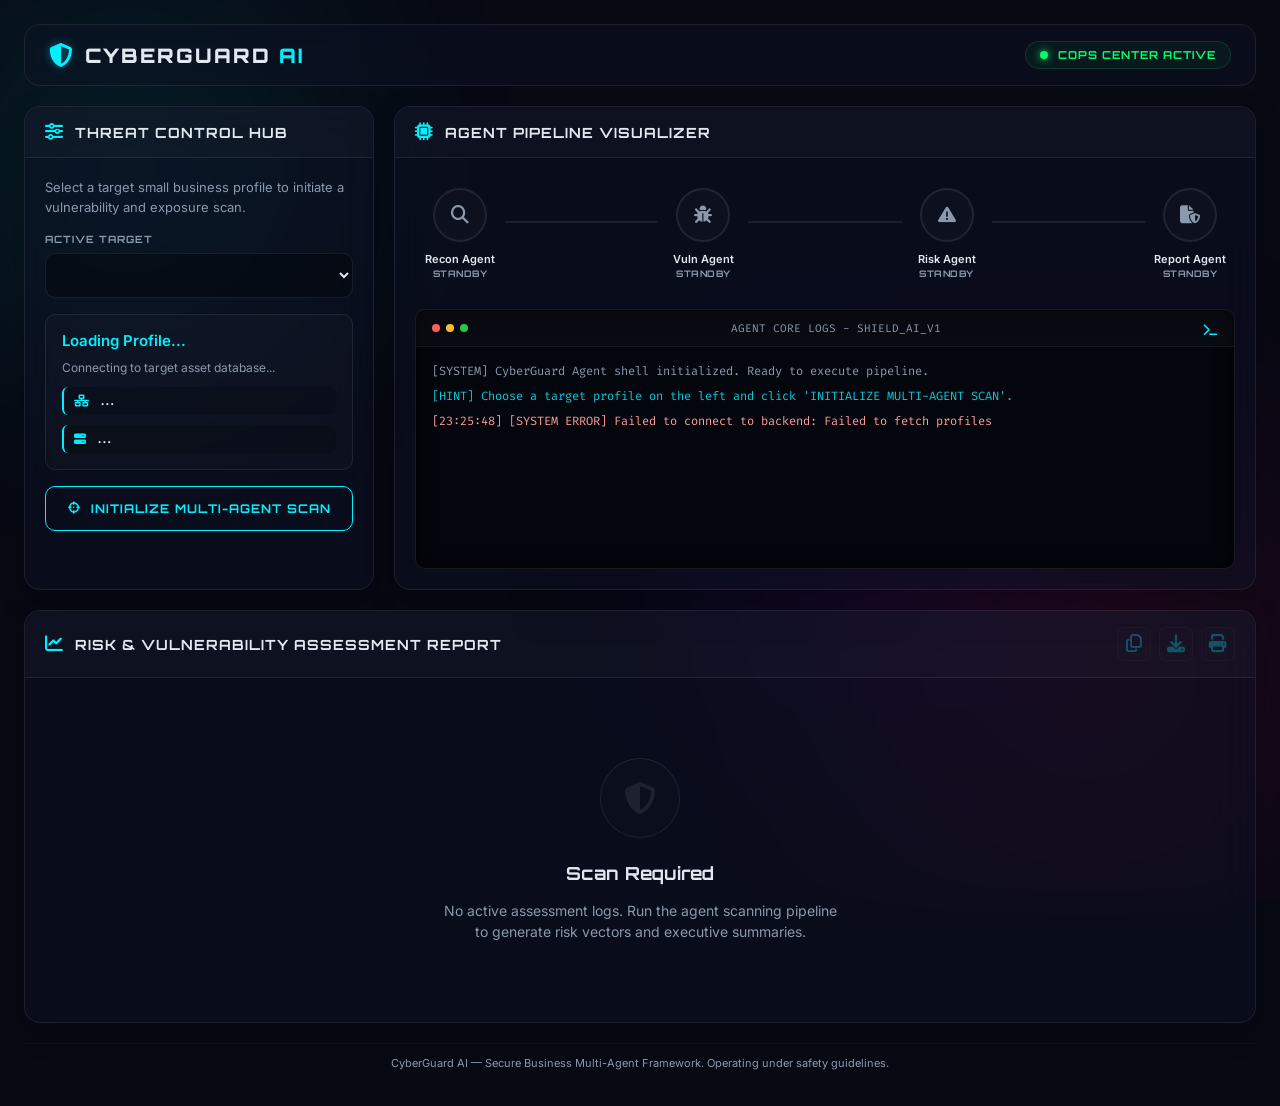
==== frontend/index.html @ 05661fcd "Initial commit of SentinelAI - modular multi-agent threat intelligence suite" ====
<!DOCTYPE html>
<html lang="en">
<head>
    <meta charset="UTF-8">
    <meta name="viewport" content="width=device-width, initial-scale=1.0">
    <title>CyberGuard AI | Enterprise Threat Intelligence Dashboard</title>
    <!-- Google Fonts -->
    <link rel="preconnect" href="https://fonts.googleapis.com">
    <link rel="preconnect" href="https://fonts.gstatic.com" crossorigin>
    <link href="https://fonts.googleapis.com/css2?family=Fira+Code:wght@400;500;700&family=Inter:wght@300;400;500;600;700;800&family=Orbitron:wght@500;600;700;800;900&display=swap" rel="stylesheet">
    <!-- FontAwesome Icons -->
    <link rel="stylesheet" href="https://cdnjs.cloudflare.com/ajax/libs/font-awesome/6.4.0/css/all.min.css">
    <!-- Main Style -->
    <link rel="stylesheet" href="style.css">
</head>
<body>
    <div class="background-effects">
        <div class="glow-orb orb-1"></div>
        <div class="glow-orb orb-2"></div>
        <div class="glow-orb orb-3"></div>
    </div>

    <div class="dashboard-container">
        <!-- Top Navbar -->
        <header class="navbar">
            <div class="logo">
                <i class="fa-solid fa-shield-halved logo-icon"></i>
                <span class="logo-text">CYBERGUARD <span class="accent-text">AI</span></span>
            </div>
            <div class="status-indicator">
                <span class="pulse-dot"></span>
                <span class="status-label">COPS CENTER ACTIVE</span>
            </div>
        </header>

        <!-- Main Layout Grid -->
        <main class="dashboard-grid">
            
            <!-- Left Panel: Controls & Profiles -->
            <section class="panel control-panel">
                <div class="panel-header">
                    <i class="fa-solid fa-sliders"></i>
                    <h2>Threat Control Hub</h2>
                </div>
                
                <div class="panel-body">
                    <p class="section-desc">Select a target small business profile to initiate a vulnerability and exposure scan.</p>
                    
                    <div class="profile-selector-container">
                        <label class="input-label">Active Target</label>
                        <select id="profile-select" class="cyber-select">
                            <!-- Populated by JavaScript -->
                        </select>
                    </div>

                    <div id="company-preview-card" class="company-card">
                        <h3 id="preview-name">Loading Profile...</h3>
                        <p id="preview-desc">Connecting to target asset database...</p>
                        <div class="target-badge">
                            <i class="fa-solid fa-network-wired"></i>
                            <span id="preview-host">...</span>
                        </div>
                        <div class="target-badge">
                            <i class="fa-solid fa-server"></i>
                            <span id="preview-ip">...</span>
                        </div>
                    </div>

                    <!-- Custom Target Input Section -->
                    <div id="custom-target-inputs" class="custom-inputs-container hidden">
                        <div class="input-group">
                            <label class="input-label" for="custom-name">Business / Asset Name</label>
                            <input type="text" id="custom-name" class="cyber-input" placeholder="e.g. Titan Corp Internal">
                        </div>
                        <div class="input-group-row">
                            <div class="input-group">
                                <label class="input-label" for="custom-host">Target Domain/Host</label>
                                <input type="text" id="custom-host" class="cyber-input" placeholder="e.g. dev.titan.com">
                            </div>
                            <div class="input-group">
                                <label class="input-label" for="custom-ip">IP Address</label>
                                <input type="text" id="custom-ip" class="cyber-input" placeholder="e.g. 192.168.1.15">
                            </div>
                        </div>
                        <div class="input-group">
                            <label class="input-label" for="custom-desc">Asset Description</label>
                            <textarea id="custom-desc" class="cyber-textarea" placeholder="Describe the business operations and asset function..." rows="3"></textarea>
                        </div>
                        <div class="input-group">
                            <label class="input-label">Target Ports to Probe</label>
                            <div class="ports-grid">
                                <!-- Row 1: Core Web / Remote -->
                                <label class="port-checkbox-label">
                                    <input type="checkbox" value="21" class="port-checkbox">
                                    <span class="port-tile"><span class="port-num">21</span><span class="port-name">FTP</span></span>
                                </label>
                                <label class="port-checkbox-label">
                                    <input type="checkbox" value="22" class="port-checkbox" checked>
                                    <span class="port-tile"><span class="port-num">22</span><span class="port-name">SSH</span></span>
                                </label>
                                <label class="port-checkbox-label">
                                    <input type="checkbox" value="23" class="port-checkbox">
                                    <span class="port-tile"><span class="port-num">23</span><span class="port-name">Telnet</span></span>
                                </label>
                                <label class="port-checkbox-label">
                                    <input type="checkbox" value="25" class="port-checkbox">
                                    <span class="port-tile"><span class="port-num">25</span><span class="port-name">SMTP</span></span>
                                </label>
                                <label class="port-checkbox-label">
                                    <input type="checkbox" value="80" class="port-checkbox" checked>
                                    <span class="port-tile"><span class="port-num">80</span><span class="port-name">HTTP</span></span>
                                </label>
                                <label class="port-checkbox-label">
                                    <input type="checkbox" value="110" class="port-checkbox">
                                    <span class="port-tile"><span class="port-num">110</span><span class="port-name">POP3</span></span>
                                </label>
                                <label class="port-checkbox-label">
                                    <input type="checkbox" value="143" class="port-checkbox">
                                    <span class="port-tile"><span class="port-num">143</span><span class="port-name">IMAP</span></span>
                                </label>
                                <label class="port-checkbox-label">
                                    <input type="checkbox" value="389" class="port-checkbox">
                                    <span class="port-tile"><span class="port-num">389</span><span class="port-name">LDAP</span></span>
                                </label>
                                <label class="port-checkbox-label">
                                    <input type="checkbox" value="443" class="port-checkbox" checked>
                                    <span class="port-tile"><span class="port-num">443</span><span class="port-name">HTTPS</span></span>
                                </label>
                                <label class="port-checkbox-label">
                                    <input type="checkbox" value="445" class="port-checkbox">
                                    <span class="port-tile"><span class="port-num">445</span><span class="port-name">SMB</span></span>
                                </label>
                                <label class="port-checkbox-label">
                                    <input type="checkbox" value="3306" class="port-checkbox">
                                    <span class="port-tile"><span class="port-num">3306</span><span class="port-name">MySQL</span></span>
                                </label>
                                <label class="port-checkbox-label">
                                    <input type="checkbox" value="3389" class="port-checkbox">
                                    <span class="port-tile"><span class="port-num">3389</span><span class="port-name">RDP</span></span>
                                </label>
                                <label class="port-checkbox-label">
                                    <input type="checkbox" value="5432" class="port-checkbox">
                                    <span class="port-tile"><span class="port-num">5432</span><span class="port-name">Postgres</span></span>
                                </label>
                                <label class="port-checkbox-label">
                                    <input type="checkbox" value="6379" class="port-checkbox">
                                    <span class="port-tile"><span class="port-num">6379</span><span class="port-name">Redis</span></span>
                                </label>
                                <label class="port-checkbox-label">
                                    <input type="checkbox" value="8080" class="port-checkbox">
                                    <span class="port-tile"><span class="port-num">8080</span><span class="port-name">Jenkins</span></span>
                                </label>
                                <label class="port-checkbox-label">
                                    <input type="checkbox" value="8443" class="port-checkbox">
                                    <span class="port-tile"><span class="port-num">8443</span><span class="port-name">HTTPS-Alt</span></span>
                                </label>
                                <label class="port-checkbox-label">
                                    <input type="checkbox" value="9200" class="port-checkbox">
                                    <span class="port-tile"><span class="port-num">9200</span><span class="port-name">Elastic</span></span>
                                </label>
                                <label class="port-checkbox-label">
                                    <input type="checkbox" value="11211" class="port-checkbox">
                                    <span class="port-tile"><span class="port-num">11211</span><span class="port-name">Memcache</span></span>
                                </label>
                                <label class="port-checkbox-label">
                                    <input type="checkbox" value="27017" class="port-checkbox">
                                    <span class="port-tile"><span class="port-num">27017</span><span class="port-name">MongoDB</span></span>
                                </label>
                            </div>
                        </div>
                    </div>

                    <button id="scan-btn" class="cyber-btn primary-btn">
                        <span class="btn-glow"></span>
                        <i class="fa-solid fa-crosshairs btn-icon"></i>
                        <span class="btn-text">INITIALIZE MULTI-AGENT SCAN</span>
                    </button>
                </div>
            </section>

            <!-- Center Panel: Agent Orchestrator & Live Terminal -->
            <section class="panel orchestrator-panel">
                <div class="panel-header">
                    <i class="fa-solid fa-microchip"></i>
                    <h2>Agent Pipeline Visualizer</h2>
                </div>
                
                <div class="panel-body orchestrator-body">
                    <!-- Agent Pipeline Flow Visual -->
                    <div class="agent-flow-container">
                        <!-- Agent 1: Recon -->
                        <div class="agent-node" id="node-recon">
                            <div class="node-icon-wrapper">
                                <i class="fa-solid fa-search"></i>
                                <div class="node-spinner"></div>
                            </div>
                            <div class="node-info">
                                <span class="node-title">Recon Agent</span>
                                <span class="node-status">STANDBY</span>
                            </div>
                        </div>

                        <div class="flow-connector" id="connector-1"></div>

                        <!-- Agent 2: Vulnerability -->
                        <div class="agent-node" id="node-vulnerability">
                            <div class="node-icon-wrapper">
                                <i class="fa-solid fa-bug"></i>
                                <div class="node-spinner"></div>
                            </div>
                            <div class="node-info">
                                <span class="node-title">Vuln Agent</span>
                                <span class="node-status">STANDBY</span>
                            </div>
                        </div>

                        <div class="flow-connector" id="connector-2"></div>

                        <!-- Agent 3: Risk Analysis -->
                        <div class="agent-node" id="node-risk">
                            <div class="node-icon-wrapper">
                                <i class="fa-solid fa-triangle-exclamation"></i>
                                <div class="node-spinner"></div>
                            </div>
                            <div class="node-info">
                                <span class="node-title">Risk Agent</span>
                                <span class="node-status">STANDBY</span>
                            </div>
                        </div>

                        <div class="flow-connector" id="connector-3"></div>

                        <!-- Agent 4: Report Generation -->
                        <div class="agent-node" id="node-report">
                            <div class="node-icon-wrapper">
                                <i class="fa-solid fa-file-shield"></i>
                                <div class="node-spinner"></div>
                            </div>
                            <div class="node-info">
                                <span class="node-title">Report Agent</span>
                                <span class="node-status">STANDBY</span>
                            </div>
                        </div>
                    </div>

                    <!-- Live Terminal Panel -->
                    <div class="terminal-container">
                        <div class="terminal-header">
                            <div class="terminal-dots">
                                <span></span>
                                <span></span>
                                <span></span>
                            </div>
                            <div class="terminal-title">AGENT CORE LOGS - SHIELD_AI_V1</div>
                            <div class="terminal-action">
                                <i class="fa-solid fa-terminal"></i>
                            </div>
                        </div>
                        <div class="terminal-body" id="terminal-logs">
                            <div class="log-line system-line">[SYSTEM] CyberGuard Agent shell initialized. Ready to execute pipeline.</div>
                            <div class="log-line hint-line">[HINT] Choose a target profile on the left and click 'INITIALIZE MULTI-AGENT SCAN'.</div>
                        </div>
                    </div>
                </div>
            </section>

            <!-- Right/Bottom Panel: Intelligence Report -->
            <section class="panel report-panel col-span-3">
                <div class="panel-header">
                    <i class="fa-solid fa-chart-line"></i>
                    <h2>Risk & Vulnerability Assessment Report</h2>
                    <div class="report-header-actions">
                        <button id="copy-markdown-btn" class="icon-action-btn" title="Copy Report Markdown" disabled>
                            <i class="fa-regular fa-copy"></i>
                        </button>
                        <button id="download-report-btn" class="icon-action-btn" title="Download Report" disabled>
                            <i class="fa-solid fa-download"></i>
                        </button>
                        <button id="print-report-btn" class="icon-action-btn" title="Print Report" disabled>
                            <i class="fa-solid fa-print"></i>
                        </button>
                    </div>
                </div>
                
                <div class="panel-body report-body">
                    <!-- Default Standby State -->
                    <div id="report-empty-state" class="empty-state">
                        <div class="empty-icon-box">
                            <i class="fa-solid fa-shield-halved"></i>
                        </div>
                        <h3>Scan Required</h3>
                        <p>No active assessment logs. Run the agent scanning pipeline to generate risk vectors and executive summaries.</p>
                    </div>

                    <!-- Active Report Dashboard -->
                    <div id="report-active-state" class="active-report-grid hidden">
                        
                        <!-- Left Sub-Grid: Stat Cards & Exposed Ports -->
                        <div class="report-overview">
                            <div class="dashboard-stats">
                                <div class="stat-card">
                                    <span class="stat-label">Overall Risk Level</span>
                                    <span class="stat-value" id="report-risk-badge">CRITICAL</span>
                                </div>
                                <div class="stat-card">
                                    <span class="stat-label">CVE Findings</span>
                                    <span class="stat-value text-accent" id="report-cve-count">0</span>
                                </div>
                            </div>

                            <div class="exposure-details">
                                <h3>Exposed Ports & Services</h3>
                                <div class="table-container">
                                    <table id="ports-table">
                                        <thead>
                                            <tr>
                                                <th>Port</th>
                                                <th>Service</th>
                                                <th>Banner / Product</th>
                                                <th>Status</th>
                                            </tr>
                                        </thead>
                                        <tbody>
                                            <!-- Dynamically populated -->
                                        </tbody>
                                    </table>
                                </div>
                            </div>
                        </div>

                        <!-- Right Sub-Grid: Tabs & Findings -->
                        <div class="report-detailed-findings">
                            <div class="tabs-header">
                                <button class="tab-btn active" data-tab="summary-tab">
                                    <i class="fa-solid fa-receipt"></i> Summary
                                </button>
                                <button class="tab-btn" data-tab="vulns-tab">
                                    <i class="fa-solid fa-triangle-exclamation"></i> Vulnerabilities
                                </button>
                                <button class="tab-btn" data-tab="topology-tab">
                                    <i class="fa-solid fa-network-wired"></i> Topology
                                </button>
                                <button class="tab-btn" data-tab="intel-tab">
                                    <i class="fa-solid fa-globe"></i> Threat Intel
                                </button>
                                <button class="tab-btn" data-tab="remediation-tab">
                                    <i class="fa-solid fa-check-double"></i> Tracker
                                </button>
                                <button class="tab-btn" data-tab="recon-tab">
                                    <i class="fa-solid fa-magnifying-glass-chart"></i> Full Recon
                                </button>
                            </div>
                            
                            <div class="tabs-content">
                                <!-- Executive Summary Tab -->
                                <div id="summary-tab" class="tab-pane active">
                                    <div class="ai-report-markdown" id="executive-summary-content">
                                        <!-- Rendered Markdown goes here -->
                                    </div>
                                </div>
                                
                                <!-- Detailed Vulns Tab -->
                                <div id="vulns-tab" class="tab-pane">
                                    <div class="vulns-list-container" id="vulnerabilities-list">
                                        <!-- Dynamic cards representing vulnerability details -->
                                    </div>
                                </div>

                                <!-- Topology Tab -->
                                <div id="topology-tab" class="tab-pane">
                                    <div id="topology-container" class="topology-wrapper">
                                        <!-- SVG will be injected here -->
                                    </div>
                                </div>

                                <!-- Threat Intel Tab -->
                                <div id="intel-tab" class="tab-pane">
                                    <div id="threat-intel-container" class="intel-wrapper">
                                        <!-- DNS and Threat Intel Data will be injected here -->
                                    </div>
                                </div>

                                <!-- Remediation Tab -->
                                <div id="remediation-tab" class="tab-pane">
                                    <div class="remediation-header">
                                        <h3>Remediation Progress</h3>
                                        <div class="progress-bar-container">
                                            <div id="remediation-progress-bar" class="progress-bar" style="width: 0%"></div>
                                        </div>
                                        <span id="remediation-score">Score: 0</span>
                                    </div>
                                    <div id="remediation-tracker-list" class="remediation-list">
                                        <!-- Checkboxes will be injected here -->
                                    </div>
                                </div>

                                <!-- Full Recon Report Tab -->
                                <div id="recon-tab" class="tab-pane">
                                    <div id="full-recon-container" class="full-recon-wrapper">
                                        <!-- 14-section comprehensive recon report rendered here -->
                                    </div>
                                </div>

                            </div>
                        </div>

                    </div>
                </div>
            </section>

        </main>
        
        <footer class="footer">
            <p>CyberGuard AI — Secure Business Multi-Agent Framework. Operating under safety guidelines.</p>
        </footer>
    </div>

    <!-- Script imports -->
    <script src="app.js"></script>
</body>
</html>
---- frontend/style.css ----
/* Design tokens and variables */
:root {
    --bg-dark: #070913;
    --bg-panel: rgba(14, 19, 39, 0.45);
    --bg-panel-border: rgba(255, 255, 255, 0.08);
    --bg-terminal: #04060d;
    --font-primary: 'Inter', sans-serif;
    --font-accent: 'Orbitron', sans-serif;
    --font-code: 'Fira Code', monospace;
    
    /* Neon Harmonious Colors */
    --color-primary: #00f0ff; /* Neon cyan */
    --color-primary-glow: rgba(0, 240, 255, 0.15);
    --color-accent: #ff007f; /* Neon pink */
    --color-accent-glow: rgba(255, 0, 127, 0.15);
    
    /* Status Colors */
    --color-success: #00ff66; /* Emerald neon */
    --color-warning: #ffaa00; /* Warning orange */
    --color-danger: #ff0055; /* Alert red */
    --color-text-main: #e2e8f0;
    --color-text-muted: #8a99ad;
    --border-radius-lg: 16px;
    --border-radius-md: 10px;
    --border-radius-sm: 6px;
    
    --transition-smooth: all 0.3s cubic-bezier(0.4, 0, 0.2, 1);
}

/* Base Setup */
* {
    box-sizing: border-box;
    margin: 0;
    padding: 0;
}

body {
    background-color: var(--bg-dark);
    color: var(--color-text-main);
    font-family: var(--font-primary);
    overflow-x: hidden;
    min-height: 100vh;
}

/* Background Glowing Orbs */
.background-effects {
    position: fixed;
    top: 0;
    left: 0;
    width: 100vw;
    height: 100vh;
    z-index: -2;
    overflow: hidden;
    pointer-events: none;
}

.glow-orb {
    position: absolute;
    border-radius: 50%;
    filter: blur(120px);
    opacity: 0.15;
}

.orb-1 {
    top: -10%;
    left: -10%;
    width: 40vw;
    height: 40vw;
    background: radial-gradient(circle, var(--color-primary) 0%, transparent 80%);
}

.orb-2 {
    bottom: -10%;
    right: -10%;
    width: 50vw;
    height: 50vw;
    background: radial-gradient(circle, var(--color-accent) 0%, transparent 80%);
}

.orb-3 {
    top: 40%;
    left: 50%;
    width: 30vw;
    height: 30vw;
    background: radial-gradient(circle, #5500ff 0%, transparent 80%);
}

/* Layout Container */
.dashboard-container {
    max-width: 1600px;
    margin: 0 auto;
    padding: 24px;
    min-height: 100vh;
    display: flex;
    flex-direction: column;
    gap: 20px;
}

/* Navbar */
.navbar {
    display: flex;
    justify-content: space-between;
    align-items: center;
    padding: 16px 24px;
    background: var(--bg-panel);
    border: 1px solid var(--bg-panel-border);
    backdrop-filter: blur(16px);
    border-radius: var(--border-radius-lg);
}

.logo {
    display: flex;
    align-items: center;
    gap: 12px;
}

.logo-icon {
    font-size: 24px;
    color: var(--color-primary);
    text-shadow: 0 0 10px rgba(0, 240, 255, 0.4);
}

.logo-text {
    font-family: var(--font-accent);
    font-weight: 900;
    font-size: 20px;
    letter-spacing: 2px;
}

.accent-text {
    color: var(--color-primary);
}

.status-indicator {
    display: flex;
    align-items: center;
    gap: 10px;
    background: rgba(0, 255, 102, 0.05);
    border: 1px solid rgba(0, 255, 102, 0.15);
    padding: 6px 14px;
    border-radius: 50px;
}

.pulse-dot {
    width: 8px;
    height: 8px;
    background-color: var(--color-success);
    border-radius: 50%;
    box-shadow: 0 0 8px var(--color-success);
    animation: pulse 1.5s infinite;
}

.status-label {
    font-family: var(--font-accent);
    font-size: 11px;
    font-weight: 700;
    letter-spacing: 1px;
    color: var(--color-success);
}

/* Dashboard Grid */
.dashboard-grid {
    display: grid;
    grid-template-columns: 350px 1fr;
    grid-template-rows: auto auto;
    gap: 20px;
    flex-grow: 1;
}

.col-span-3 {
    grid-column: span 2;
}

/* Glassmorphic Panels */
.panel {
    background: var(--bg-panel);
    border: 1px solid var(--bg-panel-border);
    backdrop-filter: blur(20px);
    border-radius: var(--border-radius-lg);
    display: flex;
    flex-direction: column;
    overflow: hidden;
    transition: var(--transition-smooth);
    box-shadow: 0 10px 30px rgba(0, 0, 0, 0.2);
}

.panel:hover {
    border-color: rgba(255, 255, 255, 0.12);
    box-shadow: 0 10px 40px rgba(0, 240, 255, 0.02);
}

.panel-header {
    display: flex;
    align-items: center;
    gap: 12px;
    padding: 16px 20px;
    background: rgba(255, 255, 255, 0.02);
    border-bottom: 1px solid var(--bg-panel-border);
}

.panel-header i {
    color: var(--color-primary);
    font-size: 18px;
}

.panel-header h2 {
    font-family: var(--font-accent);
    font-size: 14px;
    font-weight: 700;
    letter-spacing: 1px;
    text-transform: uppercase;
}

.panel-body {
    padding: 20px;
    display: flex;
    flex-direction: column;
    gap: 16px;
    flex-grow: 1;
}

/* Section descriptions */
.section-desc {
    color: var(--color-text-muted);
    font-size: 13px;
    line-height: 1.5;
}

/* Target Hub Styling */
.profile-selector-container {
    display: flex;
    flex-direction: column;
    gap: 8px;
}

.input-label {
    font-family: var(--font-accent);
    font-size: 10px;
    font-weight: 700;
    letter-spacing: 1px;
    color: var(--color-text-muted);
    text-transform: uppercase;
}

.cyber-select {
    background: rgba(0, 0, 0, 0.35);
    border: 1px solid var(--bg-panel-border);
    color: var(--color-text-main);
    padding: 12px;
    border-radius: var(--border-radius-md);
    outline: none;
    font-family: var(--font-primary);
    font-size: 14px;
    cursor: pointer;
    transition: var(--transition-smooth);
}

.cyber-select:focus {
    border-color: var(--color-primary);
    box-shadow: 0 0 10px rgba(0, 240, 255, 0.2);
}

.company-card {
    background: rgba(255, 255, 255, 0.02);
    border: 1px solid var(--bg-panel-border);
    border-radius: var(--border-radius-md);
    padding: 16px;
    display: flex;
    flex-direction: column;
    gap: 10px;
}

.company-card h3 {
    font-size: 15px;
    font-weight: 600;
    color: var(--color-primary);
}

.company-card p {
    font-size: 12px;
    color: var(--color-text-muted);
    line-height: 1.4;
}

.target-badge {
    display: flex;
    align-items: center;
    gap: 8px;
    font-family: var(--font-code);
    font-size: 12px;
    color: var(--color-text-main);
    background: rgba(0, 0, 0, 0.2);
    padding: 6px 10px;
    border-radius: var(--border-radius-sm);
    border-left: 2px solid var(--color-primary);
}

.target-badge i {
    color: var(--color-primary);
}

/* Neon buttons */
.cyber-btn {
    position: relative;
    background: transparent;
    border: 1px solid var(--color-primary);
    color: var(--color-primary);
    padding: 14px;
    border-radius: var(--border-radius-md);
    font-family: var(--font-accent);
    font-size: 12px;
    font-weight: 700;
    letter-spacing: 1px;
    cursor: pointer;
    overflow: hidden;
    display: flex;
    align-items: center;
    justify-content: center;
    gap: 10px;
    transition: var(--transition-smooth);
}

.cyber-btn:hover {
    background: var(--color-primary);
    color: #000;
    box-shadow: 0 0 20px rgba(0, 240, 255, 0.4);
}

.btn-glow {
    position: absolute;
    top: 50%;
    left: 50%;
    width: 0;
    height: 0;
    background: rgba(255, 255, 255, 0.2);
    border-radius: 50%;
    transform: translate(-50%, -50%);
    transition: width 0.6s ease-out, height 0.6s ease-out;
}

.cyber-btn:active .btn-glow {
    width: 250px;
    height: 250px;
}

/* Agent Pipeline Visualizer */
.orchestrator-body {
    display: flex;
    flex-direction: column;
    gap: 20px;
}

.agent-flow-container {
    display: flex;
    justify-content: space-between;
    align-items: center;
    padding: 10px 0;
}

.agent-node {
    display: flex;
    flex-direction: column;
    align-items: center;
    gap: 10px;
    width: 90px;
    text-align: center;
}

.node-icon-wrapper {
    position: relative;
    width: 54px;
    height: 54px;
    background: rgba(255, 255, 255, 0.02);
    border: 2px solid var(--bg-panel-border);
    border-radius: 50%;
    display: flex;
    align-items: center;
    justify-content: center;
    font-size: 18px;
    color: var(--color-text-muted);
    transition: var(--transition-smooth);
}

.node-spinner {
    position: absolute;
    top: -4px;
    left: -4px;
    right: -4px;
    bottom: -4px;
    border: 2px solid transparent;
    border-top-color: var(--color-primary);
    border-radius: 50%;
    opacity: 0;
    animation: rotate 1s linear infinite;
}

.agent-node.running .node-icon-wrapper {
    color: var(--color-primary);
    border-color: rgba(0, 240, 255, 0.2);
    box-shadow: 0 0 15px var(--color-primary-glow);
}

.agent-node.running .node-spinner {
    opacity: 1;
}

.agent-node.success .node-icon-wrapper {
    background: rgba(0, 255, 102, 0.05);
    border-color: var(--color-success);
    color: var(--color-success);
    box-shadow: 0 0 15px rgba(0, 255, 102, 0.2);
}

.node-info {
    display: flex;
    flex-direction: column;
    gap: 2px;
}

.node-title {
    font-size: 11px;
    font-weight: 600;
}

.node-status {
    font-family: var(--font-accent);
    font-size: 9px;
    font-weight: 700;
    letter-spacing: 0.5px;
    color: var(--color-text-muted);
}

.agent-node.running .node-status {
    color: var(--color-primary);
}

.agent-node.success .node-status {
    color: var(--color-success);
}

/* Connectors */
.flow-connector {
    flex-grow: 1;
    height: 2px;
    background: var(--bg-panel-border);
    margin-bottom: 24px;
    position: relative;
    transition: var(--transition-smooth);
}

.flow-connector.active {
    background: var(--color-primary);
    box-shadow: 0 0 5px var(--color-primary);
}

.flow-connector.active::after {
    content: '';
    position: absolute;
    left: 0;
    top: 50%;
    width: 6px;
    height: 6px;
    background: var(--color-primary);
    border-radius: 50%;
    transform: translateY(-50%);
    animation: flow-travel 1s infinite linear;
}

/* Terminal Console styling */
.terminal-container {
    background: var(--bg-terminal);
    border: 1px solid var(--bg-panel-border);
    border-radius: var(--border-radius-md);
    flex-grow: 1;
    display: flex;
    flex-direction: column;
    min-height: 260px;
    max-height: 320px;
    overflow: hidden;
    box-shadow: inset 0 0 20px rgba(0, 0, 0, 0.8);
}

.terminal-header {
    display: flex;
    justify-content: space-between;
    align-items: center;
    background: rgba(255, 255, 255, 0.02);
    border-bottom: 1px solid rgba(255, 255, 255, 0.05);
    padding: 8px 16px;
}

.terminal-dots {
    display: flex;
    gap: 6px;
}

.terminal-dots span {
    width: 8px;
    height: 8px;
    border-radius: 50%;
    background: #ff5f56;
}

.terminal-dots span:nth-child(2) {
    background: #ffbd2e;
}

.terminal-dots span:nth-child(3) {
    background: #27c93f;
}

.terminal-title {
    font-family: var(--font-code);
    font-size: 11px;
    color: var(--color-text-muted);
}

.terminal-action i {
    font-size: 12px;
    color: var(--color-primary);
}

.terminal-body {
    padding: 16px;
    flex-grow: 1;
    overflow-y: auto;
    display: flex;
    flex-direction: column;
    gap: 8px;
    font-family: var(--font-code);
    font-size: 12px;
    line-height: 1.4;
}

/* Custom Scrollbars */
::-webkit-scrollbar {
    width: 6px;
    height: 6px;
}

::-webkit-scrollbar-track {
    background: rgba(0, 0, 0, 0.1);
}

::-webkit-scrollbar-thumb {
    background: var(--bg-panel-border);
    border-radius: 10px;
}

::-webkit-scrollbar-thumb:hover {
    background: rgba(255, 255, 255, 0.15);
}

/* Console line variants */
.log-line {
    word-break: break-all;
}

.system-line {
    color: var(--color-text-muted);
}

.hint-line {
    color: var(--color-primary);
    opacity: 0.85;
}

.recon-line {
    color: #a5d6ff;
}

.vuln-line {
    color: #ff9b9b;
}

.risk-line {
    color: #ffcc66;
}

.report-line {
    color: #b3ecff;
}

/* Report Panel Header actions */
.report-header-actions {
    display: flex;
    gap: 8px;
    margin-left: auto;
}

.icon-action-btn {
    background: rgba(255, 255, 255, 0.02);
    border: 1px solid var(--bg-panel-border);
    color: var(--color-text-main);
    width: 34px;
    height: 34px;
    border-radius: var(--border-radius-sm);
    display: flex;
    align-items: center;
    justify-content: center;
    cursor: pointer;
    transition: var(--transition-smooth);
}

.icon-action-btn:hover:not(:disabled) {
    background: rgba(255, 255, 255, 0.08);
    border-color: var(--color-primary);
    color: var(--color-primary);
}

.icon-action-btn:disabled {
    opacity: 0.3;
    cursor: not-allowed;
}

/* Empty State */
.empty-state {
    display: flex;
    flex-direction: column;
    align-items: center;
    justify-content: center;
    text-align: center;
    padding: 60px 20px;
    gap: 16px;
    color: var(--color-text-muted);
}

.empty-icon-box {
    width: 80px;
    height: 80px;
    background: rgba(255, 255, 255, 0.01);
    border: 1px solid var(--bg-panel-border);
    border-radius: 50%;
    display: flex;
    align-items: center;
    justify-content: center;
    font-size: 32px;
    color: var(--bg-panel-border);
    margin-bottom: 8px;
}

.empty-state h3 {
    font-family: var(--font-accent);
    color: var(--color-text-main);
    font-size: 18px;
}

.empty-state p {
    font-size: 14px;
    max-width: 400px;
    line-height: 1.5;
}

/* Active Report Grid */
.active-report-grid {
    display: grid;
    grid-template-columns: 320px 1fr;
    gap: 24px;
    animation: fadeIn 0.4s ease-out;
}

.report-overview {
    display: flex;
    flex-direction: column;
    gap: 20px;
}

.dashboard-stats {
    display: grid;
    grid-template-columns: 1fr 1fr;
    gap: 12px;
}

.stat-card {
    background: rgba(0, 0, 0, 0.2);
    border: 1px solid var(--bg-panel-border);
    padding: 14px;
    border-radius: var(--border-radius-md);
    display: flex;
    flex-direction: column;
    gap: 6px;
}

.stat-label {
    font-size: 11px;
    color: var(--color-text-muted);
    font-weight: 500;
}

.stat-value {
    font-family: var(--font-accent);
    font-weight: 800;
    font-size: 16px;
}

#report-risk-badge {
    text-shadow: 0 0 10px currentColor;
}

.stat-value.CRITICAL {
    color: var(--color-danger);
}

.stat-value.HIGH {
    color: var(--color-danger);
}

.stat-value.MEDIUM {
    color: var(--color-warning);
}

.stat-value.LOW {
    color: var(--color-success);
}

/* Exposure ports tables */
.exposure-details h3 {
    font-family: var(--font-accent);
    font-size: 12px;
    font-weight: 700;
    letter-spacing: 0.5px;
    margin-bottom: 12px;
    color: var(--color-text-muted);
}

.table-container {
    background: rgba(0, 0, 0, 0.2);
    border: 1px solid var(--bg-panel-border);
    border-radius: var(--border-radius-md);
    overflow: hidden;
}

table {
    width: 100%;
    border-collapse: collapse;
    font-size: 12px;
    text-align: left;
}

th {
    background: rgba(255, 255, 255, 0.02);
    font-family: var(--font-accent);
    font-size: 10px;
    font-weight: 700;
    letter-spacing: 0.5px;
    color: var(--color-text-muted);
    padding: 12px;
    border-bottom: 1px solid var(--bg-panel-border);
}

td {
    padding: 12px;
    border-bottom: 1px solid rgba(255, 255, 255, 0.03);
    font-family: var(--font-primary);
}

tr:last-child td {
    border-bottom: none;
}

td:first-child {
    font-family: var(--font-code);
    font-weight: 600;
    color: var(--color-primary);
}

.port-status-pill {
    display: inline-block;
    padding: 2px 6px;
    border-radius: 4px;
    font-family: var(--font-accent);
    font-size: 9px;
    font-weight: 800;
    background: rgba(0, 255, 102, 0.1);
    color: var(--color-success);
}

/* Report detailed findings tabs */
.report-detailed-findings {
    display: flex;
    flex-direction: column;
    gap: 16px;
    background: rgba(0, 0, 0, 0.15);
    border: 1px solid var(--bg-panel-border);
    border-radius: var(--border-radius-lg);
    padding: 20px;
}

.tabs-header {
    display: flex;
    gap: 8px;
    border-bottom: 1px solid var(--bg-panel-border);
    padding-bottom: 12px;
}

.tab-btn {
    background: transparent;
    border: 1px solid transparent;
    color: var(--color-text-muted);
    padding: 8px 16px;
    border-radius: var(--border-radius-sm);
    font-family: var(--font-primary);
    font-size: 13px;
    font-weight: 600;
    cursor: pointer;
    display: flex;
    align-items: center;
    gap: 8px;
    transition: var(--transition-smooth);
}

.tab-btn:hover {
    color: var(--color-text-main);
    background: rgba(255, 255, 255, 0.02);
}

.tab-btn.active {
    border-color: var(--bg-panel-border);
    background: rgba(0, 240, 255, 0.05);
    color: var(--color-primary);
    border-color: rgba(0, 240, 255, 0.15);
}

.tab-pane {
    display: none;
    line-height: 1.6;
}

.tab-pane.active {
    display: block;
}

/* Executive summary styles */
.ai-report-markdown {
    font-size: 14px;
    color: var(--color-text-main);
}

.ai-report-markdown h1,
.ai-report-markdown h2,
.ai-report-markdown h3 {
    font-family: var(--font-accent);
    color: var(--color-primary);
    margin: 20px 0 12px;
    font-weight: 700;
    letter-spacing: 0.5px;
}

.ai-report-markdown h1 { font-size: 18px; border-bottom: 1px solid var(--bg-panel-border); padding-bottom: 8px; }
.ai-report-markdown h2 { font-size: 15px; }
.ai-report-markdown h3 { font-size: 13px; }

.ai-report-markdown p {
    margin-bottom: 12px;
    font-size: 13.5px;
    color: var(--color-text-main);
    opacity: 0.95;
}

.ai-report-markdown ul,
.ai-report-markdown ol {
    margin-bottom: 16px;
    padding-left: 20px;
}

.ai-report-markdown li {
    margin-bottom: 6px;
    font-size: 13.5px;
}

.ai-report-markdown strong {
    color: #fff;
}

/* Detailed vulns list cards */
.vulns-list-container {
    display: flex;
    flex-direction: column;
    gap: 14px;
}

.vuln-card {
    background: rgba(0, 0, 0, 0.2);
    border: 1px solid var(--bg-panel-border);
    border-left: 4px solid var(--color-warning);
    border-radius: var(--border-radius-md);
    padding: 16px;
    display: flex;
    flex-direction: column;
    gap: 10px;
    transition: var(--transition-smooth);
}

.vuln-card.CRITICAL { border-left-color: var(--color-danger); }
.vuln-card.HIGH { border-left-color: var(--color-danger); }
.vuln-card.MEDIUM { border-left-color: var(--color-warning); }
.vuln-card.LOW { border-left-color: var(--color-primary); }

.vuln-card-header {
    display: flex;
    justify-content: space-between;
    align-items: flex-start;
}

.vuln-card-title {
    font-weight: 700;
    font-size: 14px;
    color: #fff;
}

.vuln-badge {
    font-family: var(--font-accent);
    font-size: 9px;
    font-weight: 800;
    padding: 3px 8px;
    border-radius: 4px;
}

.vuln-badge.CRITICAL { background: rgba(255, 0, 85, 0.1); color: var(--color-danger); }
.vuln-badge.HIGH { background: rgba(255, 0, 85, 0.1); color: var(--color-danger); }
.vuln-badge.MEDIUM { background: rgba(255, 170, 0, 0.1); color: var(--color-warning); }
.vuln-badge.LOW { background: rgba(0, 240, 255, 0.1); color: var(--color-primary); }

.vuln-metadata {
    display: flex;
    gap: 16px;
    font-size: 11px;
    color: var(--color-text-muted);
}

.vuln-metadata span i {
    margin-right: 6px;
}

.vuln-desc, .vuln-remediation {
    font-size: 12.5px;
    line-height: 1.5;
}

.vuln-remediation {
    background: rgba(255, 255, 255, 0.02);
    border-radius: var(--border-radius-sm);
    padding: 10px 12px;
    border-left: 2px solid var(--color-success);
}

.vuln-remediation strong {
    color: var(--color-success);
}

/* Footer style */
.footer {
    text-align: center;
    color: var(--color-text-muted);
    font-size: 11px;
    padding: 12px;
    border-top: 1px solid rgba(255, 255, 255, 0.03);
    margin-top: auto;
}

/* Custom Target Input Styling */
.custom-inputs-container {
    display: flex;
    flex-direction: column;
    gap: 14px;
    margin-top: 15px;
    margin-bottom: 15px;
    padding: 15px;
    background: rgba(255, 255, 255, 0.02);
    border: 1px solid rgba(255, 255, 255, 0.04);
    border-radius: var(--border-radius-md);
    box-shadow: inset 0 0 15px rgba(0, 0, 0, 0.2);
    animation: fadeIn 0.4s ease-out;
}

.input-group {
    display: flex;
    flex-direction: column;
    gap: 6px;
    width: 100%;
}

.input-group-row {
    display: grid;
    grid-template-columns: 1fr 1fr;
    gap: 12px;
}

.cyber-input, .cyber-textarea {
    background: rgba(5, 7, 18, 0.85);
    border: 1px solid rgba(255, 255, 255, 0.1);
    border-radius: var(--border-radius-sm);
    padding: 10px 14px;
    color: var(--color-text-main);
    font-family: var(--font-primary);
    font-size: 13px;
    transition: var(--transition-smooth);
    width: 100%;
}

.cyber-input::placeholder, .cyber-textarea::placeholder {
    color: var(--color-text-muted);
    opacity: 0.6;
}

.cyber-input:focus, .cyber-textarea:focus {
    outline: none;
    border-color: var(--color-primary);
    box-shadow: 0 0 10px var(--color-primary-glow);
    background: rgba(5, 7, 18, 0.95);
}

.cyber-textarea {
    resize: vertical;
}

.ports-grid {
    display: grid;
    grid-template-columns: repeat(4, 1fr);
    gap: 8px;
    margin-top: 4px;
}

.port-checkbox-label {
    cursor: pointer;
    display: block;
    user-select: none;
}

.port-checkbox-label input[type="checkbox"] {
    display: none;
}

.port-tile {
    display: flex;
    flex-direction: column;
    align-items: center;
    justify-content: center;
    padding: 8px 4px;
    background: rgba(255, 255, 255, 0.02);
    border: 1px solid rgba(255, 255, 255, 0.06);
    border-radius: var(--border-radius-sm);
    transition: var(--transition-smooth);
    text-align: center;
    min-height: 48px;
}

.port-tile:hover {
    background: rgba(255, 255, 255, 0.06);
    border-color: rgba(0, 240, 255, 0.4);
    box-shadow: 0 0 8px rgba(0, 240, 255, 0.1);
}

.port-checkbox:checked + .port-tile {
    background: rgba(0, 240, 255, 0.08);
    border-color: var(--color-primary);
    box-shadow: 0 0 10px var(--color-primary-glow);
}

.port-num {
    font-family: var(--font-code);
    font-weight: 700;
    font-size: 12px;
    color: var(--color-text-muted);
    transition: var(--transition-smooth);
}

.port-checkbox:checked + .port-tile .port-num {
    color: var(--color-primary);
    text-shadow: 0 0 5px var(--color-primary-glow);
}

.port-name {
    font-size: 8px;
    text-transform: uppercase;
    letter-spacing: 0.5px;
    color: var(--color-text-muted);
    margin-top: 2px;
    transition: var(--transition-smooth);
}

.port-checkbox:checked + .port-tile .port-name {
    color: var(--color-text-main);
}

/* Utility styles */
.hidden {
    display: none !important;
}

/* Keyframes Animations */
@keyframes pulse {
    0% { transform: scale(1); opacity: 1; box-shadow: 0 0 0 0 rgba(0, 255, 102, 0.7); }
    70% { transform: scale(1.1); opacity: 0.8; box-shadow: 0 0 0 10px rgba(0, 255, 102, 0); }
    100% { transform: scale(1); opacity: 1; box-shadow: 0 0 0 0 rgba(0, 255, 102, 0); }
}

@keyframes rotate {
    0% { transform: rotate(0deg); }
    100% { transform: rotate(360deg); }
}

@keyframes flow-travel {
    0% { left: 0%; opacity: 0.1; }
    20% { opacity: 1; }
    80% { opacity: 1; }
    100% { left: 100%; opacity: 0.1; }
}

@keyframes fadeIn {
    from { opacity: 0; transform: translateY(10px); }
    to { opacity: 1; transform: translateY(0); }
}

/* --- Advanced Reporting Features --- */

/* Topology Map */
.topology-wrapper {
    width: 100%;
    height: 400px;
    background: rgba(0, 0, 0, 0.4);
    border: 1px solid var(--bg-panel-border);
    border-radius: var(--border-radius-md);
    overflow: hidden;
    display: flex;
    align-items: center;
    justify-content: center;
    position: relative;
}

.topology-node circle {
    fill: var(--bg-panel);
    stroke: var(--color-primary);
    stroke-width: 2px;
    transition: var(--transition-smooth);
    cursor: pointer;
}

.topology-node:hover circle {
    fill: var(--color-primary-glow);
    box-shadow: 0 0 10px var(--color-primary);
}

.topology-node text {
    font-family: var(--font-code);
    font-size: 10px;
    fill: var(--color-text-main);
    text-anchor: middle;
    pointer-events: none;
}

.topology-link {
    stroke: var(--color-primary);
    stroke-opacity: 0.4;
    stroke-width: 1.5px;
}

.topology-node.critical circle { stroke: var(--color-danger); }
.topology-node.high circle { stroke: var(--color-warning); }

/* Remediation Tracker */
.remediation-header {
    display: flex;
    align-items: center;
    gap: 16px;
    margin-bottom: 20px;
    background: rgba(255, 255, 255, 0.02);
    padding: 16px;
    border-radius: var(--border-radius-md);
    border: 1px solid var(--bg-panel-border);
}

.progress-bar-container {
    flex-grow: 1;
    height: 8px;
    background: rgba(0, 0, 0, 0.5);
    border-radius: 4px;
    overflow: hidden;
}

.progress-bar {
    height: 100%;
    background: linear-gradient(90deg, var(--color-warning), var(--color-success));
    transition: width 0.5s ease-out;
}

#remediation-score {
    font-family: var(--font-accent);
    font-weight: 700;
    color: var(--color-success);
}

.remediation-list {
    display: flex;
    flex-direction: column;
    gap: 12px;
}

.remediation-item {
    display: flex;
    align-items: flex-start;
    gap: 12px;
    background: rgba(0, 0, 0, 0.2);
    padding: 12px 16px;
    border-radius: var(--border-radius-sm);
    border-left: 3px solid var(--color-warning);
    transition: var(--transition-smooth);
}

.remediation-item.done {
    border-left-color: var(--color-success);
    opacity: 0.7;
}

.remediation-item.done .remedy-desc {
    text-decoration: line-through;
    color: var(--color-text-muted);
}

.cyber-checkbox {
    appearance: none;
    width: 18px;
    height: 18px;
    border: 1px solid var(--color-primary);
    border-radius: 3px;
    background: transparent;
    cursor: pointer;
    position: relative;
    margin-top: 2px;
}

.cyber-checkbox:checked {
    background: var(--color-primary);
}

.cyber-checkbox:checked::after {
    content: '✓';
    position: absolute;
    color: #000;
    font-size: 14px;
    top: -1px;
    left: 3px;
    font-weight: bold;
}

.remedy-content {
    display: flex;
    flex-direction: column;
    gap: 4px;
}

.remedy-title {
    font-weight: 600;
    font-size: 13px;
    color: var(--color-text-main);
}

.remedy-desc {
    font-size: 12px;
    color: var(--color-text-muted);
}

/* Threat Intel */
.intel-wrapper {
    display: grid;
    grid-template-columns: repeat(auto-fit, minmax(250px, 1fr));
    gap: 16px;
}

.intel-card {
    background: rgba(0, 0, 0, 0.2);
    border: 1px solid var(--bg-panel-border);
    padding: 16px;
    border-radius: var(--border-radius-md);
    display: flex;
    flex-direction: column;
    gap: 10px;
}

.intel-card h4 {
    font-family: var(--font-accent);
    color: var(--color-primary);
    font-size: 12px;
    text-transform: uppercase;
    border-bottom: 1px solid rgba(0, 240, 255, 0.2);
    padding-bottom: 6px;
}

.intel-data-row {
    display: flex;
    justify-content: space-between;
    font-size: 12px;
    padding: 4px 0;
}

.intel-data-label {
    color: var(--color-text-muted);
    font-family: var(--font-code);
}

.intel-data-value {
    color: var(--color-text-main);
    font-weight: 500;
    text-align: right;
    word-break: break-all;
    max-width: 60%;
}

/* Print Styles */
@media print {
    body {
        background: #fff;
        color: #000;
        margin: 0;
        padding: 0;
    }
    .background-effects, .control-panel, .orchestrator-panel, .navbar, .report-header-actions, .tabs-header {
        display: none !important;
    }
    .dashboard-grid {
        display: block;
    }
    .report-panel {
        background: none;
        border: none;
        box-shadow: none;
        width: 100%;
        margin: 0;
        padding: 0;
    }
    .active-report-grid {
        display: block;
    }
    .tab-pane {
        display: block !important;
        page-break-inside: avoid;
        margin-bottom: 30px;
        opacity: 1;
    }
    .topology-wrapper {
        border: 1px solid #ccc;
        background: #fff;
    }
    .topology-node circle {
        fill: #fff;
        stroke: #333;
    }
    .topology-node text {
        fill: #000;
    }
    .topology-link {
        stroke: #999;
    }
    .remediation-item {
        border-left: 2px solid #ccc;
        background: #f9f9f9;
        color: #333;
    }
    .remedy-title {
        color: #000;
    }
    .remedy-desc {
        color: #555;
    }
    .ai-report-markdown {
        color: #000;
    }
    table th {
        background: #eee;
        color: #000;
    }
    table td {
        border-color: #ddd;
    }
    .stat-card {
        background: #fff;
        border: 1px solid #ccc;
    }
    .stat-label {
        color: #333;
    }
}

/* Responsive queries */
@media (max-width: 1024px) {
    .dashboard-grid {
        grid-template-columns: 1fr;
    }
    .col-span-3 {
        grid-column: span 1;
    }
    .agent-flow-container {
        flex-wrap: wrap;
        gap: 16px;
        justify-content: center;
    }
    .flow-connector {
        display: none;
    }
    .active-report-grid {
        grid-template-columns: 1fr;
    }
}

/* ═══════════════════════════════════════════════════════
   FULL RECONNAISSANCE REPORT — 14-Section Professional View
   ═══════════════════════════════════════════════════════ */

.full-recon-wrapper {
    display: flex;
    flex-direction: column;
    gap: 14px;
    overflow-y: auto;
    max-height: 640px;
    padding: 2px 6px 2px 2px;
}

.full-recon-wrapper::-webkit-scrollbar { width: 4px; }
.full-recon-wrapper::-webkit-scrollbar-track { background: transparent; }
.full-recon-wrapper::-webkit-scrollbar-thumb { background: rgba(0, 240, 255, 0.3); border-radius: 2px; }

.recon-section {
    background: rgba(0, 0, 0, 0.25);
    border: 1px solid var(--bg-panel-border);
    border-radius: var(--border-radius-md);
    overflow: hidden;
    transition: var(--transition-smooth);
    flex-shrink: 0;
}

.recon-section:hover { border-color: rgba(0, 240, 255, 0.2); }

.recon-section-header {
    display: flex;
    align-items: center;
    gap: 10px;
    padding: 11px 16px;
    background: linear-gradient(90deg, rgba(0, 240, 255, 0.07) 0%, transparent 100%);
    border-bottom: 1px solid rgba(0, 240, 255, 0.08);
    font-family: var(--font-accent);
    font-size: 11.5px;
    font-weight: 700;
    color: var(--color-primary);
    letter-spacing: 0.6px;
    text-transform: uppercase;
}

.recon-section-header i { font-size: 13px; opacity: 0.85; }

.recon-section-body {
    padding: 14px 16px;
    display: flex;
    flex-direction: column;
    gap: 12px;
}

/* ── Tables ── */
.table-container {
    overflow-x: auto;
    border-radius: var(--border-radius-sm);
    border: 1px solid var(--bg-panel-border);
}

.table-container table {
    width: 100%;
    border-collapse: collapse;
    font-size: 12px;
}

.table-container th {
    padding: 8px 12px;
    text-align: left;
    font-family: var(--font-accent);
    font-size: 9.5px;
    font-weight: 700;
    color: var(--color-text-muted);
    text-transform: uppercase;
    letter-spacing: 0.6px;
    background: rgba(0, 0, 0, 0.3);
    border-bottom: 1px solid var(--bg-panel-border);
}

.table-container td {
    padding: 8px 12px;
    color: var(--color-text-main);
    border-bottom: 1px solid rgba(255, 255, 255, 0.04);
    vertical-align: middle;
    line-height: 1.5;
}

.table-container tr:last-child td { border-bottom: none; }
.table-container tr:hover td { background: rgba(0, 240, 255, 0.03); }

/* ── Status Badges ── */
.status-badge {
    display: inline-block;
    padding: 2px 8px;
    border-radius: 4px;
    font-family: var(--font-accent);
    font-size: 9.5px;
    font-weight: 800;
    letter-spacing: 0.4px;
    white-space: nowrap;
}

.badge-present { background: rgba(0,255,102,0.12); color: var(--color-success); border: 1px solid rgba(0,255,102,0.3); }
.badge-missing  { background: rgba(255,0,85,0.12);  color: var(--color-danger);  border: 1px solid rgba(255,0,85,0.3);  }
.badge-warning  { background: rgba(255,170,0,0.12); color: var(--color-warning); border: 1px solid rgba(255,170,0,0.3); }

/* ── Risk Tags ── */
.risk-tag {
    display: inline-block;
    padding: 2px 8px;
    border-radius: 4px;
    font-family: var(--font-accent);
    font-size: 9.5px;
    font-weight: 800;
    letter-spacing: 0.4px;
    text-transform: uppercase;
    white-space: nowrap;
}

.risk-tag.critical { background: rgba(255,0,85,0.15);  color: var(--color-danger);  border: 1px solid rgba(255,0,85,0.35);  }
.risk-tag.high     { background: rgba(255,85,0,0.15);  color: #ff5500;              border: 1px solid rgba(255,85,0,0.35);  }
.risk-tag.medium   { background: rgba(255,170,0,0.15); color: var(--color-warning); border: 1px solid rgba(255,170,0,0.35); }
.risk-tag.low      { background: rgba(0,255,102,0.10); color: var(--color-success); border: 1px solid rgba(0,255,102,0.3);  }
.risk-tag.unknown  { background: rgba(138,153,173,0.12); color: var(--color-text-muted); border: 1px solid rgba(138,153,173,0.25); }

/* ── Neon Text Helpers ── */
.neon-cyan  { color: var(--color-primary); text-shadow: 0 0 8px rgba(0,240,255,0.4); }
.neon-red   { color: var(--color-danger);  text-shadow: 0 0 8px rgba(255,0,85,0.4);  }
.neon-green { color: var(--color-success); text-shadow: 0 0 8px rgba(0,255,102,0.4); }

/* ── Findings Callout ── */
.recon-findings {
    background: rgba(0,0,0,0.2);
    border: 1px solid var(--bg-panel-border);
    border-radius: var(--border-radius-sm);
    padding: 12px;
}

.findings-title {
    font-family: var(--font-accent);
    font-size: 10px;
    font-weight: 700;
    color: var(--color-primary);
    margin-bottom: 10px;
    text-transform: uppercase;
    letter-spacing: 0.6px;
}

.findings-list { display: flex; flex-direction: column; gap: 5px; }

.finding-item {
    font-size: 12px;
    padding: 7px 12px;
    border-radius: var(--border-radius-sm);
    border-left: 3px solid;
    line-height: 1.45;
}

.finding-critical { border-color: var(--color-danger);  background: rgba(255,0,85,0.07);  color: var(--color-text-main); }
.finding-high     { border-color: var(--color-warning); background: rgba(255,170,0,0.07); color: var(--color-text-main); }
.finding-ok       { border-color: var(--color-success); background: rgba(0,255,102,0.05); color: var(--color-text-muted); }

/* ── Executive Summary Grid ── */
.exec-summary-grid {
    display: grid;
    grid-template-columns: repeat(auto-fit, minmax(175px, 1fr));
    gap: 10px;
}

.exec-stat-card {
    background: rgba(0,0,0,0.3);
    border: 1px solid var(--bg-panel-border);
    border-radius: var(--border-radius-sm);
    padding: 12px;
    display: flex;
    flex-direction: column;
    gap: 6px;
    transition: var(--transition-smooth);
}

.exec-stat-card:hover { border-color: rgba(0,240,255,0.2); }

.exec-stat-label {
    font-size: 9.5px;
    color: var(--color-text-muted);
    text-transform: uppercase;
    letter-spacing: 0.6px;
    font-family: var(--font-accent);
}

.exec-stat-value {
    font-family: var(--font-accent);
    font-weight: 700;
    font-size: 13.5px;
    color: var(--color-text-main);
}

/* ── Tech Stack Libraries ── */
.tech-libs {
    background: rgba(0,0,0,0.2);
    border: 1px solid var(--bg-panel-border);
    border-radius: var(--border-radius-sm);
    padding: 12px;
}

.tech-libs-grid { display: flex; flex-wrap: wrap; gap: 7px; margin-top: 8px; }

.tech-lib-tag {
    background: rgba(0,240,255,0.06);
    border: 1px solid rgba(0,240,255,0.2);
    color: var(--color-primary);
    padding: 3px 10px;
    border-radius: 20px;
    font-size: 11px;
    font-family: var(--font-code);
}

/* ── Attack Surface Score Bars ── */
.attack-surface-grid { display: flex; flex-direction: column; gap: 12px; }

.attack-surface-item { display: flex; flex-direction: column; gap: 5px; }

.attack-surface-label { font-size: 12px; color: var(--color-text-muted); }

.attack-surface-score-row {
    display: flex;
    align-items: center;
    gap: 10px;
}

.score-bar-container {
    flex: 1;
    height: 8px;
    background: rgba(0,0,0,0.5);
    border-radius: 4px;
    overflow: hidden;
    border: 1px solid rgba(255,255,255,0.05);
}

.score-bar-fill {
    height: 100%;
    border-radius: 4px;
    transition: width 0.6s cubic-bezier(0.4, 0, 0.2, 1);
    position: relative;
}

.score-bar-fill::after {
    content: '';
    position: absolute;
    top: 0; right: 0;
    width: 3px; height: 100%;
    background: rgba(255,255,255,0.4);
    border-radius: 0 4px 4px 0;
    filter: blur(1px);
}

.attack-surface-value {
    font-family: var(--font-accent);
    font-size: 11px;
    font-weight: 700;
    color: var(--color-text-main);
    min-width: 36px;
    text-align: right;
}

/* ── Overall Score Ring ── */
.overall-score-display {
    display: flex;
    align-items: center;
    gap: 24px;
    background: rgba(0,0,0,0.3);
    border: 1px solid var(--bg-panel-border);
    border-radius: var(--border-radius-md);
    padding: 20px;
    margin-top: 10px;
}

.overall-score-ring {
    width: 90px;
    height: 90px;
    border-radius: 50%;
    display: flex;
    flex-direction: column;
    align-items: center;
    justify-content: center;
    flex-shrink: 0;
    border: 3px solid var(--ring-color, var(--color-primary));
    box-shadow: 0 0 20px var(--ring-glow, rgba(0,240,255,0.25)), inset 0 0 15px rgba(0,0,0,0.5);
    background: rgba(0,0,0,0.4);
}

.overall-score-number {
    font-family: var(--font-accent);
    font-size: 26px;
    font-weight: 900;
    color: var(--color-primary);
    line-height: 1;
}

.overall-score-label { font-size: 10px; color: var(--color-text-muted); margin-top: 2px; }

.overall-score-text h3 {
    font-family: var(--font-accent);
    font-size: 13px;
    margin-bottom: 8px;
    color: var(--color-text-main);
}

.overall-score-text p { font-size: 12px; color: var(--color-text-muted); line-height: 1.55; }

/* ── Recommendations Grid ── */
.recommendations-grid {
    display: grid;
    grid-template-columns: repeat(auto-fit, minmax(230px, 1fr));
    gap: 12px;
}

.rec-category {
    background: rgba(0,0,0,0.2);
    border: 1px solid var(--bg-panel-border);
    border-radius: var(--border-radius-sm);
    padding: 13px;
}

.rec-category-title {
    font-family: var(--font-accent);
    font-size: 11px;
    font-weight: 700;
    margin-bottom: 10px;
    letter-spacing: 0.5px;
    display: flex;
    align-items: center;
    gap: 6px;
}

.critical-title { color: var(--color-danger); }
.high-title     { color: var(--color-warning); }
.medium-title   { color: #4a9eff; }

.rec-list { display: flex; flex-direction: column; gap: 5px; }

.rec-item {
    font-size: 11.5px;
    padding: 6px 10px;
    border-radius: var(--border-radius-sm);
    border-left: 2px solid;
    line-height: 1.45;
    color: var(--color-text-main);
}

.rec-critical { border-color: var(--color-danger);  background: rgba(255,0,85,0.07);  }
.rec-high     { border-color: var(--color-warning); background: rgba(255,170,0,0.07); }
.rec-medium   { border-color: #4a9eff;              background: rgba(74,158,255,0.06);}
.rec-ok       { border-color: var(--color-success); background: rgba(0,255,102,0.04); color: var(--color-text-muted); }
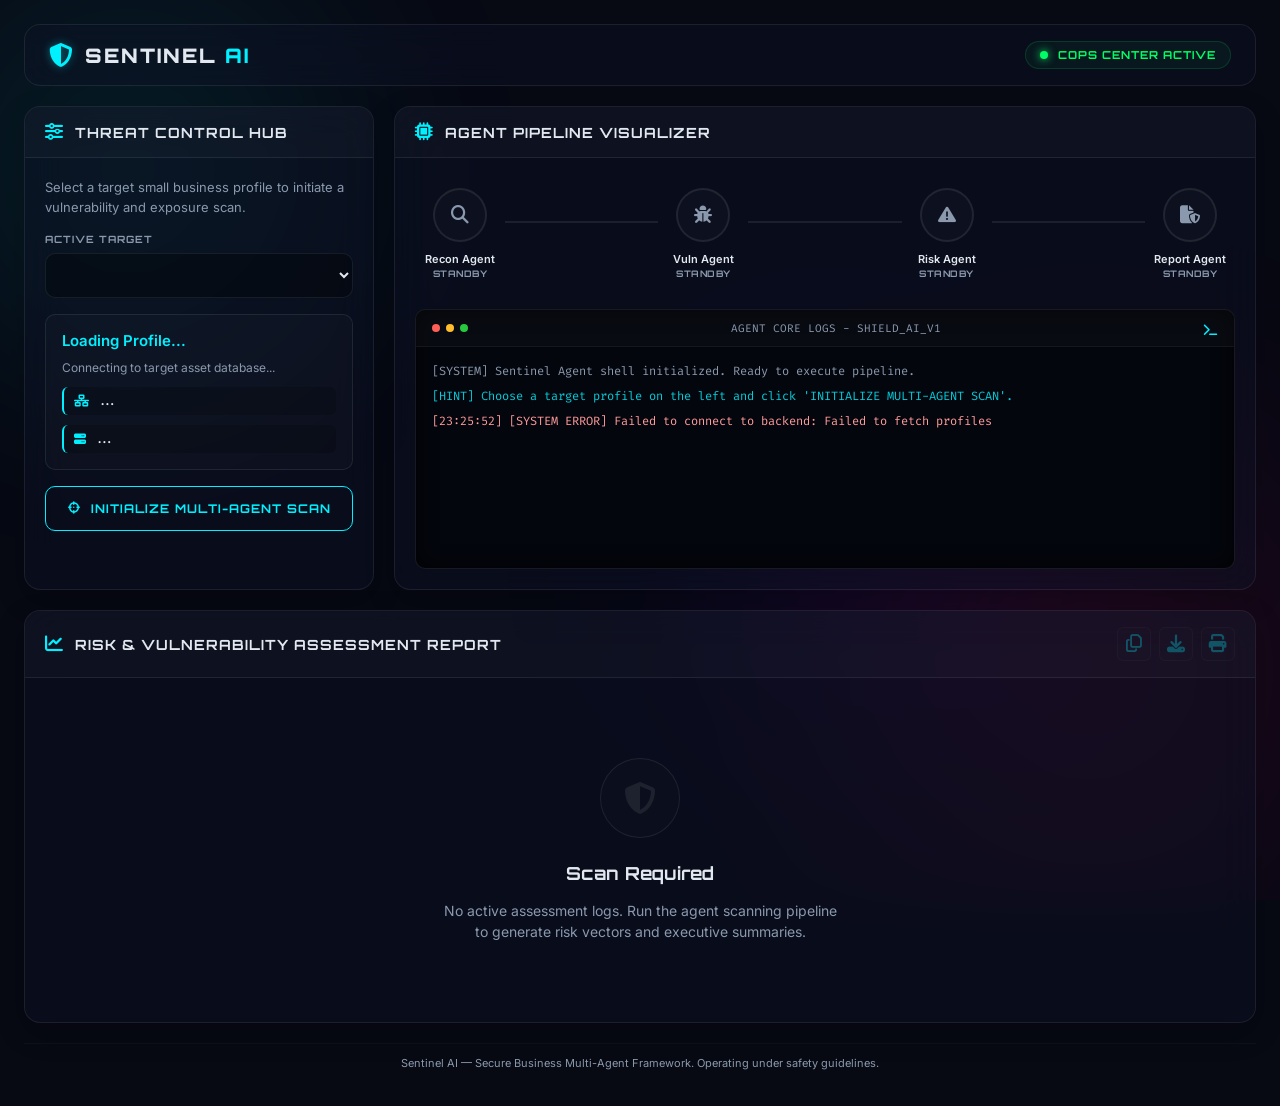
==== commit aac2d939: "refactor: rename CyberGuard AI to Sentinel AI across entire codebase" ====
--- a/frontend/index.html
+++ b/frontend/index.html
@@ -3,7 +3,7 @@
 <head>
     <meta charset="UTF-8">
     <meta name="viewport" content="width=device-width, initial-scale=1.0">
-    <title>CyberGuard AI | Enterprise Threat Intelligence Dashboard</title>
+    <title>Sentinel AI | Enterprise Threat Intelligence Dashboard</title>
     <!-- Google Fonts -->
     <link rel="preconnect" href="https://fonts.googleapis.com">
     <link rel="preconnect" href="https://fonts.gstatic.com" crossorigin>
@@ -25,7 +25,7 @@
         <header class="navbar">
             <div class="logo">
                 <i class="fa-solid fa-shield-halved logo-icon"></i>
-                <span class="logo-text">CYBERGUARD <span class="accent-text">AI</span></span>
+                <span class="logo-text">SENTINEL <span class="accent-text">AI</span></span>
             </div>
             <div class="status-indicator">
                 <span class="pulse-dot"></span>
@@ -257,7 +257,7 @@
                             </div>
                         </div>
                         <div class="terminal-body" id="terminal-logs">
-                            <div class="log-line system-line">[SYSTEM] CyberGuard Agent shell initialized. Ready to execute pipeline.</div>
+                            <div class="log-line system-line">[SYSTEM] Sentinel Agent shell initialized. Ready to execute pipeline.</div>
                             <div class="log-line hint-line">[HINT] Choose a target profile on the left and click 'INITIALIZE MULTI-AGENT SCAN'.</div>
                         </div>
                     </div>
@@ -411,7 +411,7 @@
         </main>
         
         <footer class="footer">
-            <p>CyberGuard AI — Secure Business Multi-Agent Framework. Operating under safety guidelines.</p>
+            <p>Sentinel AI — Secure Business Multi-Agent Framework. Operating under safety guidelines.</p>
         </footer>
     </div>
 
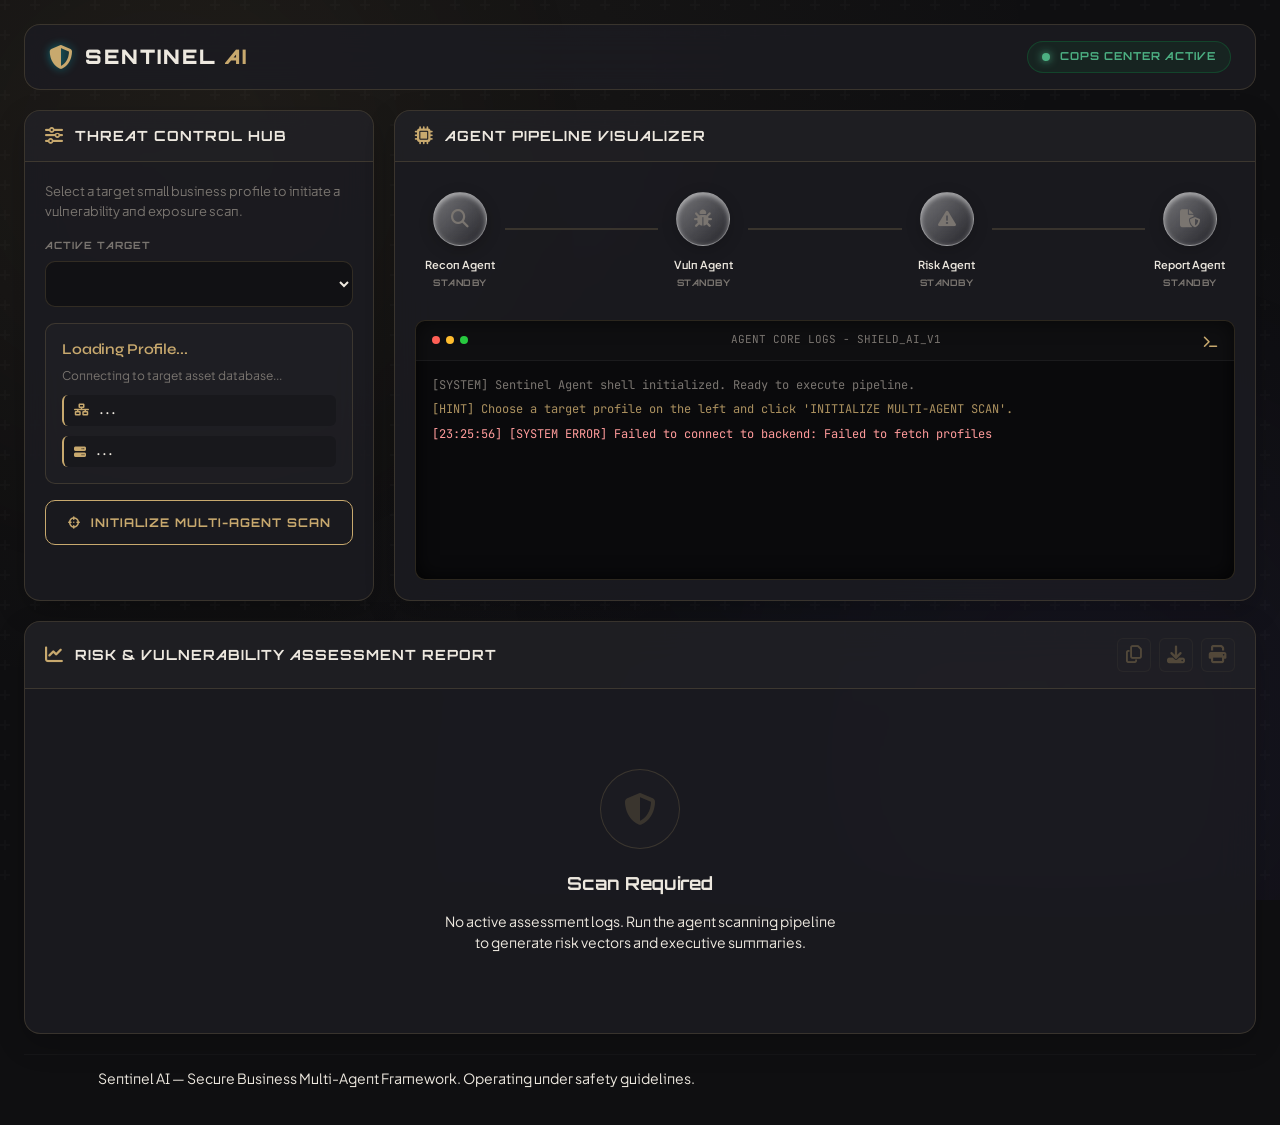
==== commit 44004ee0: "style: advanced typography system — Syne display, Plus Jakarta Sans body, JetBrains Mono code, fluid" ====
--- a/frontend/index.html
+++ b/frontend/index.html
@@ -7,7 +7,7 @@
     <!-- Google Fonts -->
     <link rel="preconnect" href="https://fonts.googleapis.com">
     <link rel="preconnect" href="https://fonts.gstatic.com" crossorigin>
-    <link href="https://fonts.googleapis.com/css2?family=Fira+Code:wght@400;500;700&family=Inter:wght@300;400;500;600;700;800&family=Orbitron:wght@500;600;700;800;900&display=swap" rel="stylesheet">
+    <link href="https://fonts.googleapis.com/css2?family=Syne:wght@600;700;800&family=Plus+Jakarta+Sans:ital,wght@0,300;0,400;0,500;0,600;0,700;0,800;1,300;1,400&family=JetBrains+Mono:wght@400;500;700&family=Fira+Code:wght@400;500;700&family=Inter:wght@300;400;500;600;700;800&family=Orbitron:wght@500;600;700;800;900&display=swap" rel="stylesheet">
     <!-- FontAwesome Icons -->
     <link rel="stylesheet" href="https://cdnjs.cloudflare.com/ajax/libs/font-awesome/6.4.0/css/all.min.css">
     <!-- Main Style -->
--- a/frontend/style.css
+++ b/frontend/style.css
@@ -1,29 +1,58 @@
 /* Design tokens and variables */
 :root {
-    --bg-dark: #070913;
-    --bg-panel: rgba(14, 19, 39, 0.45);
-    --bg-panel-border: rgba(255, 255, 255, 0.08);
-    --bg-terminal: #04060d;
-    --font-primary: 'Inter', sans-serif;
+    /* Rich neutral background — deep charcoal to warm graphite */
+    --bg-dark: #0f0f11;
+    --bg-panel: rgba(28, 28, 34, 0.85);
+    --bg-panel-border: rgba(200, 170, 110, 0.18); /* Subtle champagne gold border */
+    --bg-terminal: #0a0a0c;
+    /* Advanced Typography Stack */
+    --font-primary: 'Plus Jakarta Sans', 'Inter', sans-serif;
+    --font-display: 'Syne', 'Orbitron', sans-serif;
     --font-accent: 'Orbitron', sans-serif;
-    --font-code: 'Fira Code', monospace;
-    
-    /* Neon Harmonious Colors */
-    --color-primary: #00f0ff; /* Neon cyan */
-    --color-primary-glow: rgba(0, 240, 255, 0.15);
-    --color-accent: #ff007f; /* Neon pink */
-    --color-accent-glow: rgba(255, 0, 127, 0.15);
-    
-    /* Status Colors */
-    --color-success: #00ff66; /* Emerald neon */
-    --color-warning: #ffaa00; /* Warning orange */
-    --color-danger: #ff0055; /* Alert red */
-    --color-text-main: #e2e8f0;
-    --color-text-muted: #8a99ad;
+    --font-code: 'JetBrains Mono', 'Fira Code', monospace;
+
+    /* Fluid Type Scale */
+    --text-xs:   clamp(0.65rem,  0.9vw,  0.75rem);
+    --text-sm:   clamp(0.75rem,  1.0vw,  0.875rem);
+    --text-base: clamp(0.875rem, 1.1vw,  1rem);
+    --text-md:   clamp(1rem,     1.3vw,  1.125rem);
+    --text-lg:   clamp(1.125rem, 1.5vw,  1.375rem);
+    --text-xl:   clamp(1.375rem, 2.0vw,  1.75rem);
+    --text-2xl:  clamp(1.75rem,  2.8vw,  2.5rem);
+
+    /* Letter-spacing tokens */
+    --tracking-tight:   -0.03em;
+    --tracking-normal:   0em;
+    --tracking-wide:     0.06em;
+    --tracking-widest:   0.18em;
+
+    /* Line-height tokens */
+    --leading-tight:  1.2;
+    --leading-snug:   1.4;
+    --leading-normal: 1.6;
+    --leading-loose:  1.8;
+
+    /* Primary: Warm champagne gold — rich, premium feel */
+    --color-primary: #c8a96e;
+    --color-primary-glow: rgba(200, 169, 110, 0.2);
+
+    /* Accent: Soft platinum silver */
+    --color-accent: #e8e0d0;
+    --color-accent-glow: rgba(232, 224, 208, 0.15);
+
+    /* Status Colors — muted professional tones */
+    --color-success: #4caf82;  /* Sage green */
+    --color-warning: #d4943a;  /* Amber */
+    --color-danger:  #c0392b;  /* Deep crimson */
+
+    /* Typography */
+    --color-text-main: #ede8df;  /* Warm cream white */
+    --color-text-muted: #7a7570; /* Warm grey */
+
     --border-radius-lg: 16px;
     --border-radius-md: 10px;
     --border-radius-sm: 6px;
-    
+
     --transition-smooth: all 0.3s cubic-bezier(0.4, 0, 0.2, 1);
 }
 
@@ -36,11 +65,105 @@
 
 body {
     background-color: var(--bg-dark);
+    /* Subtle cross-hatched texture for depth */
+    background-image:
+        radial-gradient(ellipse at 20% 10%, rgba(200, 169, 110, 0.06) 0%, transparent 55%),
+        radial-gradient(ellipse at 80% 90%, rgba(100, 90, 180, 0.06) 0%, transparent 55%),
+        url("data:image/svg+xml,%3Csvg width='60' height='60' viewBox='0 0 60 60' xmlns='http://www.w3.org/2000/svg'%3E%3Cg fill='none' fill-rule='evenodd'%3E%3Cg fill='%23ffffff' fill-opacity='0.014'%3E%3Cpath d='M36 34v-4h-2v4h-4v2h4v4h2v-4h4v-2h-4zm0-30V0h-2v4h-4v2h4v4h2V6h4V4h-4zM6 34v-4H4v4H0v2h4v4h2v-4h4v-2H6zM6 4V0H4v4H0v2h4v4h2V6h4V4H6z'/%3E%3C/g%3E%3C/g%3E%3C/svg%3E");
+    background-attachment: fixed;
     color: var(--color-text-main);
     font-family: var(--font-primary);
+    font-size: var(--text-base);
+    font-weight: 400;
+    line-height: var(--leading-normal);
+    letter-spacing: var(--tracking-normal);
+    /* Premium font rendering */
+    -webkit-font-smoothing: antialiased;
+    -moz-osx-font-smoothing: grayscale;
+    text-rendering: optimizeLegibility;
+    font-feature-settings: "kern" 1, "liga" 1, "calt" 1, "ss01" 1;
     overflow-x: hidden;
     min-height: 100vh;
 }
+
+/* ═══════════════════════════════════════
+   ADVANCED TYPOGRAPHY SYSTEM
+═══════════════════════════════════════ */
+
+/* Display headings — Syne for impact */
+h1, h2, h3, h4, h5, h6 {
+    font-family: var(--font-display);
+    line-height: var(--leading-tight);
+    letter-spacing: var(--tracking-tight);
+    font-weight: 700;
+    color: var(--color-text-main);
+}
+
+h1 { font-size: var(--text-2xl); letter-spacing: -0.04em; font-weight: 800; }
+h2 { font-size: var(--text-xl);  letter-spacing: -0.02em; }
+h3 { font-size: var(--text-lg);  letter-spacing: -0.01em; }
+h4 { font-size: var(--text-md);  letter-spacing: 0; }
+h5 { font-size: var(--text-base); font-weight: 600; }
+h6 { font-size: var(--text-sm);   font-weight: 600; color: var(--color-text-muted); }
+
+/* Body copy */
+p {
+    font-size: var(--text-base);
+    line-height: var(--leading-normal);
+    color: var(--color-text-main);
+    font-weight: 400;
+    max-width: 72ch; /* Optimal line length */
+}
+
+/* Inline code */
+code, kbd {
+    font-family: var(--font-code);
+    font-size: 0.9em;
+    font-weight: 500;
+    background: rgba(255,255,255,0.05);
+    padding: 0.15em 0.4em;
+    border-radius: 4px;
+    border: 1px solid rgba(200, 169, 110, 0.2);
+    color: var(--color-primary);
+    letter-spacing: -0.02em;
+}
+
+/* Labels & badges — Orbitron for that tech feel */
+.label, .badge, .tag {
+    font-family: var(--font-accent);
+    font-size: var(--text-xs);
+    font-weight: 700;
+    letter-spacing: var(--tracking-widest);
+    text-transform: uppercase;
+}
+
+/* Muted / secondary text */
+.text-muted {
+    color: var(--color-text-muted);
+    font-size: var(--text-sm);
+    line-height: var(--leading-snug);
+}
+
+/* Strong emphasis */
+strong, b {
+    font-weight: 700;
+    color: var(--color-accent);
+}
+
+/* Small caps utility */
+.small-caps {
+    font-variant-numeric: oldstyle-nums;
+    font-feature-settings: "smcp" 1, "onum" 1;
+    letter-spacing: var(--tracking-wide);
+}
+
+/* Monospace / data values */
+.mono, .data-value {
+    font-family: var(--font-code);
+    font-feature-settings: "tnum" 1; /* Tabular numbers */
+    letter-spacing: -0.01em;
+}
+
 
 /* Background Glowing Orbs */
 .background-effects {
@@ -57,32 +180,32 @@
 .glow-orb {
     position: absolute;
     border-radius: 50%;
-    filter: blur(120px);
-    opacity: 0.15;
+    filter: blur(140px);
+    opacity: 0.1;
 }
 
 .orb-1 {
-    top: -10%;
+    top: -15%;
     left: -10%;
-    width: 40vw;
-    height: 40vw;
-    background: radial-gradient(circle, var(--color-primary) 0%, transparent 80%);
+    width: 45vw;
+    height: 45vw;
+    background: radial-gradient(circle, #c8a96e 0%, transparent 70%);
 }
 
 .orb-2 {
-    bottom: -10%;
+    bottom: -15%;
     right: -10%;
     width: 50vw;
     height: 50vw;
-    background: radial-gradient(circle, var(--color-accent) 0%, transparent 80%);
+    background: radial-gradient(circle, #6a5acd 0%, transparent 70%);
 }
 
 .orb-3 {
-    top: 40%;
+    top: 35%;
     left: 50%;
     width: 30vw;
     height: 30vw;
-    background: radial-gradient(circle, #5500ff 0%, transparent 80%);
+    background: radial-gradient(circle, #3d5a4c 0%, transparent 70%);
 }
 
 /* Layout Container */
@@ -370,8 +493,11 @@
     position: relative;
     width: 54px;
     height: 54px;
-    background: rgba(255, 255, 255, 0.02);
-    border: 2px solid var(--bg-panel-border);
+    background: linear-gradient(135deg, rgba(255, 255, 255, 0.4) 0%, rgba(255, 255, 255, 0.05) 100%);
+    backdrop-filter: blur(10px);
+    -webkit-backdrop-filter: blur(10px);
+    border: 1px solid rgba(255, 255, 255, 0.4);
+    box-shadow: 0 4px 15px rgba(0, 0, 0, 0.2), inset 0 2px 5px rgba(255, 255, 255, 0.5);
     border-radius: 50%;
     display: flex;
     align-items: center;
